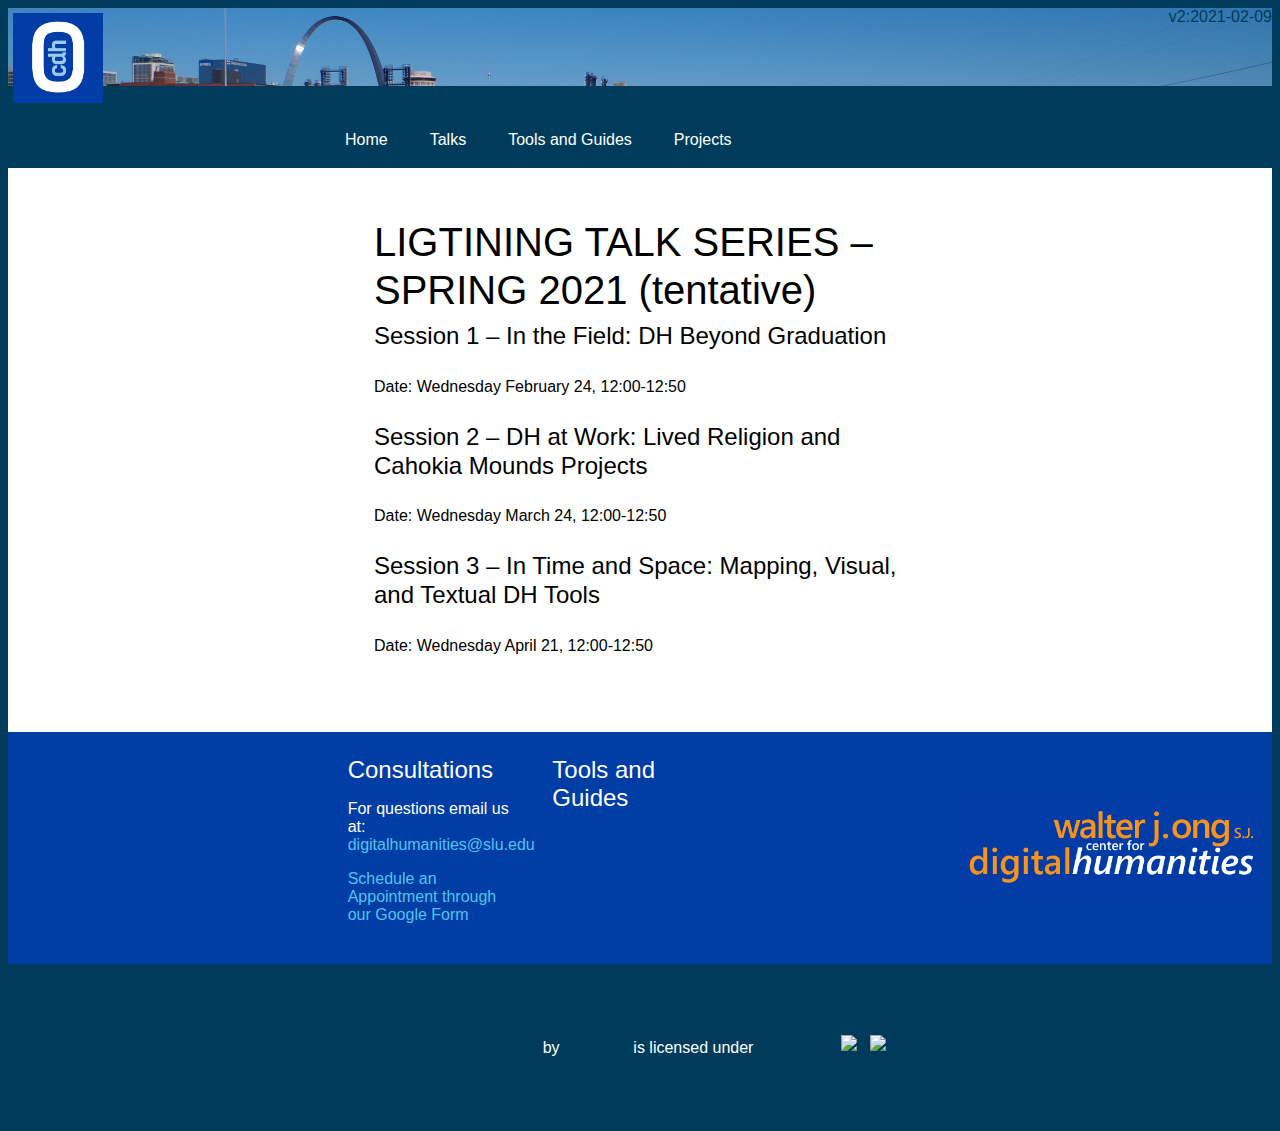
==== talks.html @ ea3194bf "tweaks" ====
<!DOCTYPE html>
<html lang="en">

<head>

<meta charset="UTF-8">
<title>Walter J. Ong Center for Digital Humanities</title>

<!-- favicon -->
<link rel="shortcut icon" href="images/favicon/favicon-32.png">

<!--stylesheet -->
<link rel="stylesheet" href="cdhstyle.css">

</head>


<body>
<div class="colophon">
  <a href="https://www.slu.edu/arts-and-sciences/ong-center/index.php" target="_blank"><img src="images/OCDH_v2.jpg" alt="CDH Logo" height="100"></a>
  <span style="float:right;">v2:2021-02-09</span></div>

<div class="nav"></div>

<div class="searchbar">
<ul>
    <li><a href="index.html">Home</a></li>
    <li><a href="talks.html">Talks</a></li>
    <li><a href="tools.html">Tools and Guides</a></li>
    </li>
    <li class="dropdown">
        <a href="javascript:void(0)" class="dropbtn">Projects</a>
        <div class="dropdown-content">
          <a href="WSTD3800_2021_Spring.html">WSTD3800-01/POLS 3880-01</a>
          <a href= "https://www.slu.edu/arts-and-sciences/ong-center/digital-projects.php" target="_blank">Ong Center</a>
          <a href="#">Link 3</a>
        </div>
    </li>
</ul>
</div>

<div class="main-content">

<h1>LIGTINING TALK SERIES – SPRING 2021 (tentative)</h1>

<h3>Session 1 – In the Field: DH Beyond Graduation</h3> 

<p>
<!--     Speakers: Bryan Wiston and Meg Smith 
 -->    Date: Wednesday February 24, 12:00-12:50 
</p>


<h3>Session 2 – DH at Work: Lived Religion and Cahokia Mounds Projects</h3>

<p>
<!--     Speakers: Elizabeth Eikmann and Justin Vilbig 
 -->    Date: Wednesday March 24, 12:00-12:50 
</p>

<h3>Session 3 – In Time and Space: Mapping, Visual, and Textual DH Tools</h3> 

<p>
<!--     Speakers: Kendyl Schmidt, Tristan Johnson, and William Potter 
 -->    Date: Wednesday April 21, 12:00-12:50 
</p>


</div>

<div class="sidebarleft"></div>
<div class="sidebarright"></div>

<footer> 
</footer>

<div class="footer-logo"></div>


<div class="footertext"> 

  <div>
  <h3>Consultations</h3>
  <p>For questions email us at: <a href="mailto:digitalhumanities@slu.edu">digitalhumanities@slu.edu</a></p>
  <p><a href="https://www.slu.edu/arts-and-sciences/ong-center/book-appointment.php">Schedule an Appointment through our Google Form</a></p>
  </div>

  <div> <h3> Tools and Guides</h3></div>

</div>

<div class="lowerfooter">
  
    <p><p xmlns:dct="http://purl.org/dc/terms/" xmlns:cc="http://creativecommons.org/ns#" class="license-text"><a rel="cc:attributionURL" property="dct:title" href="https://www.slu.edu/arts-and-sciences/ong-center/index.php">OngCDH Information</a> by <a rel="cc:attributionURL dct:creator" property="cc:attributionName" href="https://orcid.org/0000-0002-9225-4934">OngCDH</a> is licensed under <a rel="license" href="https://creativecommons.org/licenses/by/4.0">CC BY 4.0<img style="height:22px!important;margin-left:3px;vertical-align:text-bottom;" src="https://mirrors.creativecommons.org/presskit/icons/cc.svg?ref=chooser-v1" /><img style="height:22px!important;margin-left:3px;vertical-align:text-bottom;" src="https://mirrors.creativecommons.org/presskit/icons/by.svg?ref=chooser-v1" /></a></p></p>

</div>



</body>

</html>
---- cdhstyle.css ----
/*Style for our Digital Humanities Pages */

/* General styling for whole page */
* {
  box-sizing: border-box;
}

body {
	background-color:#003B5C;
	text-align:left;
	font-family:helvetica;
	display: grid;
	grid-template-columns: 1fr 2fr 1fr;
}

h1, h2, h3, h4, h5, h6 {
	margin-top: 0;
	margin-bottom: .5rem;
	font-weight: 500;
	line-height: 1.2;
}

h1 {
	font-size: 2.5rem;
}

h2 {
	font-size: 2rem;
}

h3 {
	font-size: 1.5rem;
}

li {
	padding: 5px;
}

img {
	padding: 5px;
}

/* hyperlinks */

a:link, a:visited, a:hover, a:active {
	background-color: transparent;
}

a:link {
	color: #003B5C;
	text-decoration: none;
  }

a:visited {
	color: #53C3EE;
	text-decoration: none;
  }

a:hover {
	color: #ED8D00;
	text-decoration: underline;
  }

a:active {
	color: #FFC72C;
	text-decoration: underline;
  }

/* Sections. Note that content must be assigned to a column and a row in the grid*/

.colophon {
	grid-row: 1;
	grid-column: 1/4;
	color: #003B5C;
	text-align: left;
	background-image: url(images/skyline.jpg);
	max-height: 200px;
	background-repeat: no-repeat;
	background-size: 100% auto;	
	background-color: #003B5C;
	background-origin: content-box;
}

.banner-text {
	grid-row: 1;
	grid-column: 2/4;
	text-align:right; 
	font-size: 300%;
	font-style: italic;
	padding:20px;
	color: #001c4d;
}


/*Navigation Bar*/

.nav {
	grid-row:2;
	grid-column:1/4;
	background-color:transparent;
/*	background-color: #003B5C;
*/}

.searchbar {
	grid-row: 2;
	text-align: center;
	grid-column: 2;
	color: white;
	background-color:transparent;
/*	background-color: #003B5C;*/
}

/*Code here has been copy and pasted from ---  https://www.w3schools.com/Css/css_navbar_horizontal.asp */

.searchbar ul {
  list-style-type: none;
  margin: 0;
  padding: 0;
  overflow: hidden;
}

.searchbar li {
  float: left;
}

.searchbar li a, .dropbtn {
  display: inline-block;
  color: white;
  text-align: center;
  padding: 14px 16px;
  text-decoration: none;
}

.searchbar li a:hover, .dropdown:hover .dropbtn {
  background-color: #003DA5;
}

.searchbar li.dropdown {
  display: inline-block;
}

.searchbar .dropdown-content {
  display: none;
  position: absolute;
  background-color: #f9f9f9;
  min-width: 160px;
  box-shadow: 0px 8px 16px 0px rgba(0,0,0,0.2);
  z-index: 1;
}

.searchbar .dropdown-content a {
  color: black;
  padding: 12px 16px;
  text-decoration: none;
  display: block;
  text-align: left;
}

.searchbar .dropdown-content a:hover {background-color: #f1f1f1;}

.searchbar .dropdown:hover .dropdown-content {
  display: block;
}

/* Bannner */

.banner {
	grid-row:2;
	grid-column:2;
	grid-row: 3;
	grid-column: 1/4;
	display: flex;
	justify-content: center;
	align-items: center;
	background-image: url("images/ongslu.png");
	background-repeat: no-repeat;
	background-size: cover;	
	height: 400px;
	background-color: #003B5C;
}


/* Main content */

.main-content, .sidebarleft, .sidebarright {
	background: white;
}


/* Main content */

.main-content, .sidebarleft, .sidebarright {
	background: white;
}


.main-content {
	grid-row:4;
	grid-column:2;
	padding: 50px;
	line-height: 2.5;

}

@media (max-width: 600px){
	.main-content {
		grid-column:1/4;
        padding: 10px;
        z-index: 1;
    	}
}


.coursename {
	text-align:center;
	padding:20px;
}

.date {
	text-align:right;
	font-size:150%;
}



/*Sidebars */

.sidebarleft {
	grid-column: 1;
	grid-row: 4/5;
}


.sidebarright {
	grid-column: 3;
	grid-row: 4/5;
}

.footer, .footertext {
	color: #FFFFFF
}

footer {
	grid-row:5;
	grid-column:1/4;
	background:#003DA5;
	text-align: center;
	color: #FFFFFF;
	padding: 50px;
}

footer a:link, a:visited, a:hover {
	background-color: transparent;
}

footer a:link {
	color: #53C3EE;
	text-decoration: none;
  }

footer a:visited {
	color: #f7931e;
	text-decoration: none;
  }

footer a:hover {
	color: #f7931e;
	text-decoration: underline;
  }



.footertext {
	padding: 3.75%;
	display: grid;
	grid-row:5;
	grid-column:2;
	grid-template-columns: 30% 30% 30%;
	grid-column-gap: 5%;
	grid-row-gap: 50px;
   }

.footer-logo {
	grid-row:5;
	grid-column:3;
	background-image: url("images/logo_v3.png");
	background-repeat: no-repeat;
	background-size: contain;
	background-position: center;	
}

.footertext a:link, a:visited, a:hover {
	background-color: transparent;
}

.footertext a:link {
	color: #53C3EE;
	text-decoration: none;
  }

.footertext a:visited {
	color: #f7931e;
	text-decoration: none;
  }

.footertext a:hover {
	color: #f7931e;
	text-decoration: underline;
  }

.lowerfooter {
	grid-row:6;
	grid-column:2;
	background:#003B5C;
	text-align: center;
	color: #FFFFFF;
	padding: 50px;
}
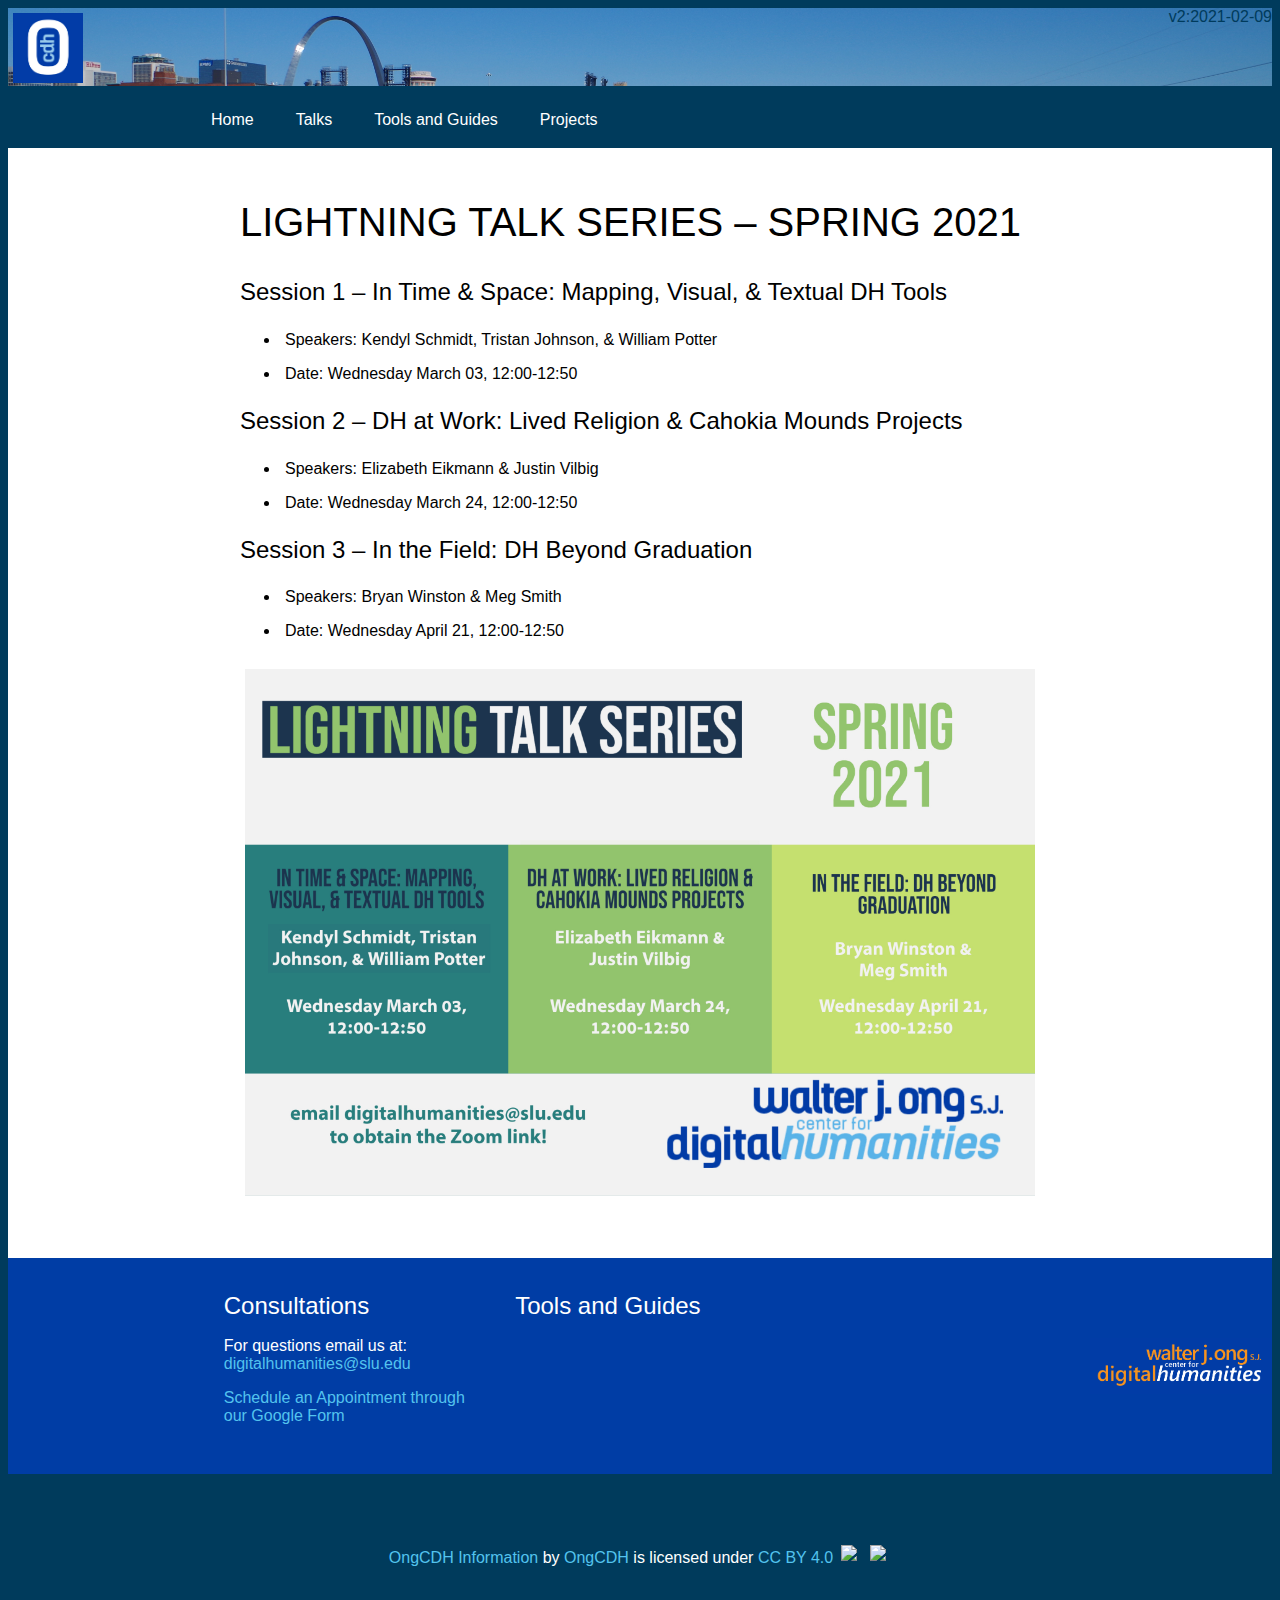
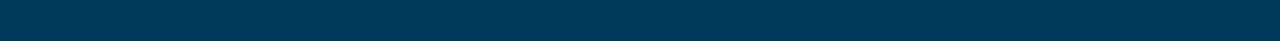
==== commit ef2d1165: "revisoin" ====
--- a/talks.html
+++ b/talks.html
@@ -17,7 +17,7 @@
 
 <body>
 <div class="colophon">
-  <a href="https://www.slu.edu/arts-and-sciences/ong-center/index.php" target="_blank"><img src="images/OCDH_v2.jpg" alt="CDH Logo" height="100"></a>
+  <a href="https://www.slu.edu/arts-and-sciences/ong-center/index.php" target="_blank"><img src="images/OCDH_v2.jpg" alt="CDH Logo" height="80"></a>
   <span style="float:right;">v2:2021-02-09</span></div>
 
 <div class="nav"></div>
@@ -41,30 +41,34 @@
 
 <div class="main-content">
 
-<h1>LIGTINING TALK SERIES – SPRING 2021 (tentative)</h1>
+<h1>LIGHTNING TALK SERIES – SPRING 2021</h1>
 
-<h3>Session 1 – In the Field: DH Beyond Graduation</h3> 
+<br>
 
-<p>
-<!--     Speakers: Bryan Wiston and Meg Smith 
- -->    Date: Wednesday February 24, 12:00-12:50 
-</p>
+<h3>Session 1 – In Time & Space: Mapping, Visual, & Textual DH Tools</h3> 
 
 
-<h3>Session 2 – DH at Work: Lived Religion and Cahokia Mounds Projects</h3>
+  <ul>
+  <li>Speakers: Kendyl Schmidt, Tristan Johnson, & William Potter </li>
+  <li>Date: Wednesday March 03, 12:00-12:50</li>
+</ul>
+ 
 
-<p>
-<!--     Speakers: Elizabeth Eikmann and Justin Vilbig 
- -->    Date: Wednesday March 24, 12:00-12:50 
-</p>
+<h3>Session 2 – DH at Work: Lived Religion & Cahokia Mounds Projects</h3>
 
-<h3>Session 3 – In Time and Space: Mapping, Visual, and Textual DH Tools</h3> 
+<ul>
+  <li>Speakers: Elizabeth Eikmann & Justin Vilbig </li>
+  <li>Date: Wednesday March 24, 12:00-12:50</li>
+</ul>
 
-<p>
-<!--     Speakers: Kendyl Schmidt, Tristan Johnson, and William Potter 
- -->    Date: Wednesday April 21, 12:00-12:50 
-</p>
+<h3>Session 3 – In the Field: DH Beyond Graduation</h3> 
 
+<ul>
+  <li>Speakers: Bryan Winston & Meg Smith </li>
+  <li>Date: Wednesday April 21, 12:00-12:50</li>
+</ul>
+
+<a href="images/LTS_Poster-Spring_21.pdf" target="_blank"><img src="images/LTS_Poster-Spring_21.jpg" alt="LTS_Poster" style="width:800px;"></a>
 
 </div>
 
--- a/cdhstyle.css
+++ b/cdhstyle.css
@@ -10,7 +10,7 @@
 	text-align:left;
 	font-family:helvetica;
 	display: grid;
-	grid-template-columns: 1fr 2fr 1fr;
+	grid-template-columns: 1fr 4fr 1fr;
 }
 
 h1, h2, h3, h4, h5, h6 {
@@ -40,6 +40,9 @@
 	padding: 5px;
 }
 
+.paragraph-image {
+	float: right;
+}
 /* hyperlinks */
 
 a:link, a:visited, a:hover, a:active {
@@ -81,16 +84,6 @@
 	background-origin: content-box;
 }
 
-.banner-text {
-	grid-row: 1;
-	grid-column: 2/4;
-	text-align:right; 
-	font-size: 300%;
-	font-style: italic;
-	padding:20px;
-	color: #001c4d;
-}
-
 
 /*Navigation Bar*/
 
@@ -165,8 +158,6 @@
 /* Bannner */
 
 .banner {
-	grid-row:2;
-	grid-column:2;
 	grid-row: 3;
 	grid-column: 1/4;
 	display: flex;
@@ -175,11 +166,19 @@
 	background-image: url("images/ongslu.png");
 	background-repeat: no-repeat;
 	background-size: cover;	
-	height: 400px;
+	height: 300px;
 	background-color: #003B5C;
 }
 
-
+.banner-text {
+	grid-row: 3;
+	grid-column: 2/4;
+	text-align:right; 
+	font-size: 300%;
+	font-style: italic;
+	padding:20px;
+	color: white;
+}
 /* Main content */
 
 .main-content, .sidebarleft, .sidebarright {
@@ -198,7 +197,7 @@
 	grid-row:4;
 	grid-column:2;
 	padding: 50px;
-	line-height: 2.5;
+	line-height: 1.5;
 
 }
 
@@ -248,27 +247,6 @@
 	color: #FFFFFF;
 	padding: 50px;
 }
-
-footer a:link, a:visited, a:hover {
-	background-color: transparent;
-}
-
-footer a:link {
-	color: #53C3EE;
-	text-decoration: none;
-  }
-
-footer a:visited {
-	color: #f7931e;
-	text-decoration: none;
-  }
-
-footer a:hover {
-	color: #f7931e;
-	text-decoration: underline;
-  }
-
-
 
 .footertext {
 	padding: 3.75%;
@@ -289,7 +267,7 @@
 	background-position: center;	
 }
 
-.footertext a:link, a:visited, a:hover {
+.footertext, .lowerfooter a:link, a:visited, a:hover {
 	background-color: transparent;
 }
 
@@ -317,3 +295,21 @@
 	padding: 50px;
 }
 
+.lowerfooter a:link, a:visited, a:hover {
+	background-color: transparent;
+}
+
+.lowerfooter a:link {
+	color: #53C3EE;
+	text-decoration: none;
+  }
+
+.lowerfooter a:visited {
+	color: #f7931e;
+	text-decoration: none;
+  }
+
+.lowerfooter a:hover {
+	color: #f7931e;
+	text-decoration: underline;
+  }
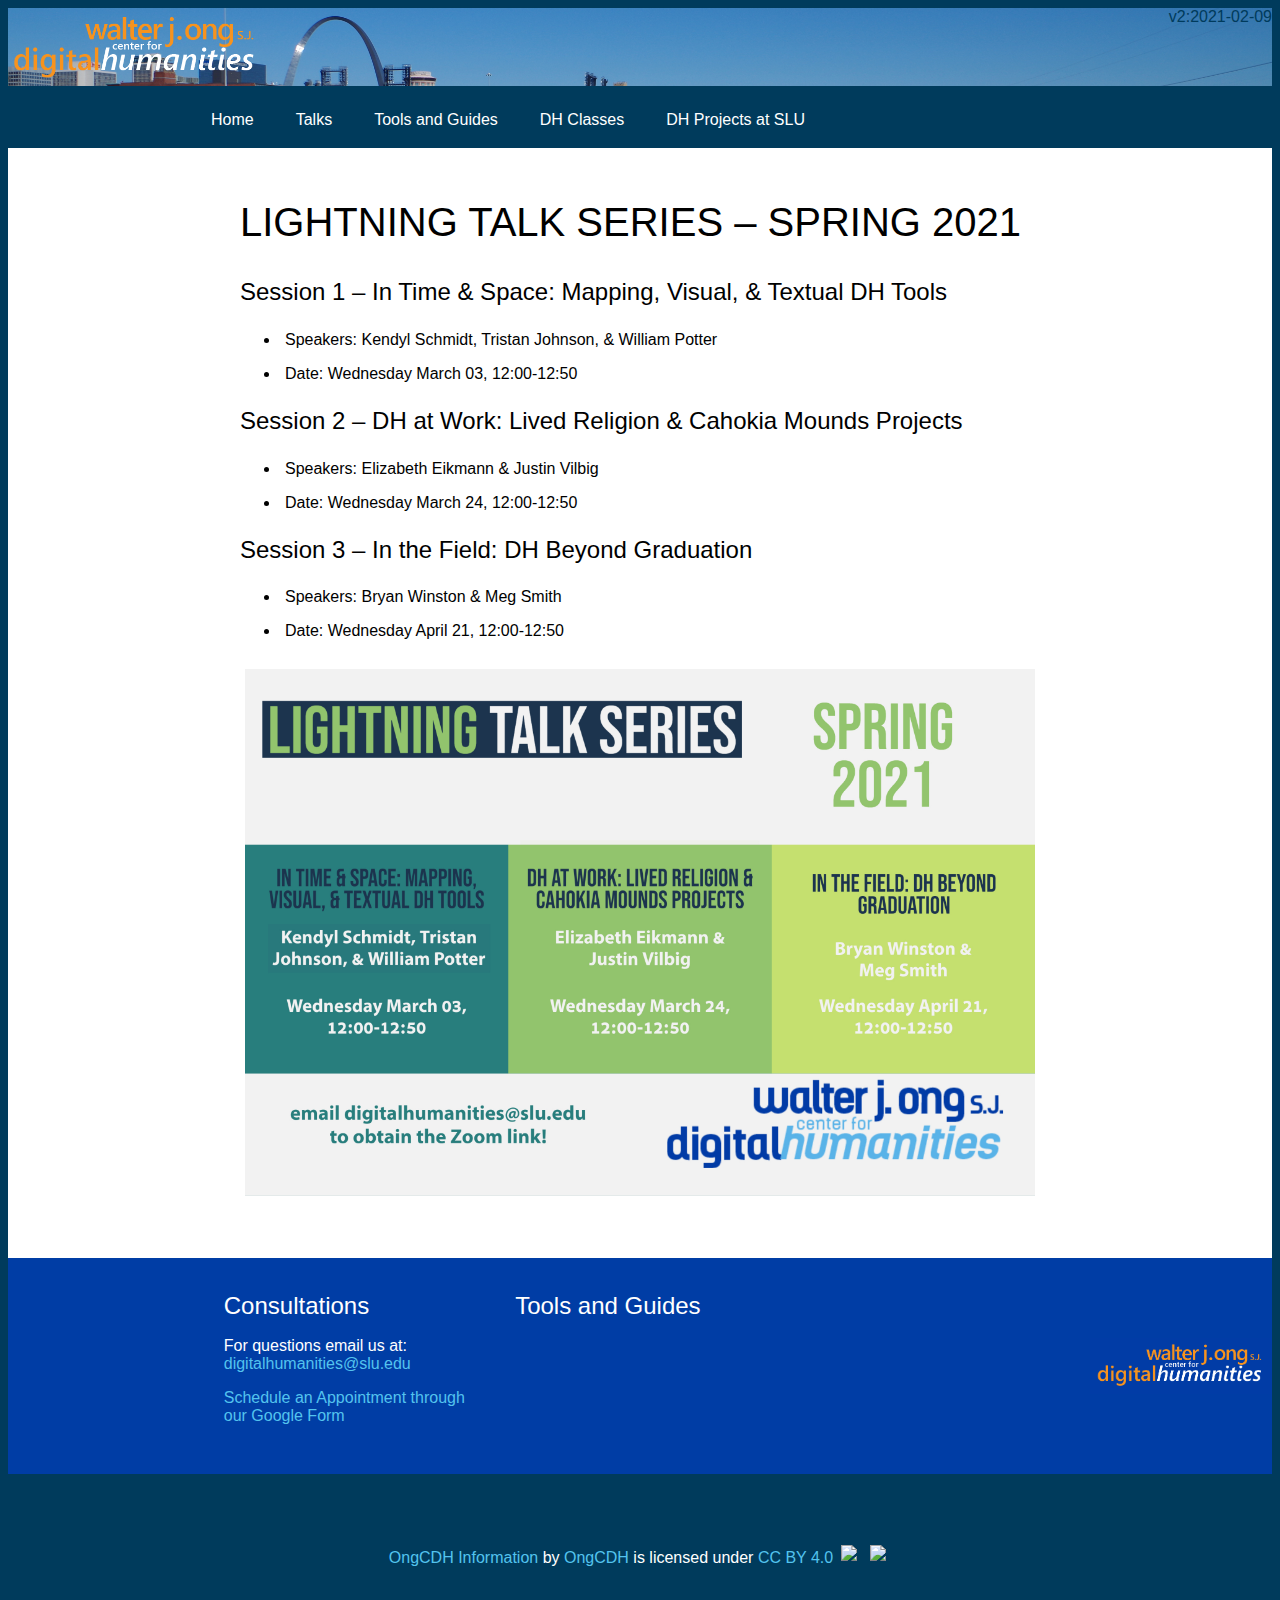
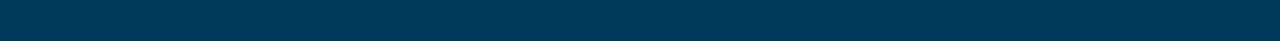
==== commit 513e5981: "revision" ====
--- a/talks.html
+++ b/talks.html
@@ -12,36 +12,40 @@
 <!--stylesheet -->
 <link rel="stylesheet" href="cdhstyle.css">
 
+<div class="accessibility">
+  <a class="skip-main" href="#main">Skip to main content</a>
+</div>
 </head>
 
 
 <body>
 <div class="colophon">
-  <a href="https://www.slu.edu/arts-and-sciences/ong-center/index.php" target="_blank"><img src="images/OCDH_v2.jpg" alt="CDH Logo" height="80"></a>
+  <a href="https://www.slu.edu/arts-and-sciences/ong-center/index.php" target="_blank"><img src="images/logo_v4.png" alt="CDH Logo" height="80"></a>
   <span style="float:right;">v2:2021-02-09</span></div>
 
 <div class="nav"></div>
 
 <div class="searchbar">
-<ul>
+  <ul>
     <li><a href="index.html">Home</a></li>
     <li><a href="talks.html">Talks</a></li>
     <li><a href="tools.html">Tools and Guides</a></li>
     </li>
-    <li class="dropdown">
-        <a href="javascript:void(0)" class="dropbtn">Projects</a>
+	<li class="dropdown">
+        <a href="javascript:void(0)" class="dropbtn">DH Classes</a>
         <div class="dropdown-content">
           <a href="WSTD3800_2021_Spring.html">WSTD3800-01/POLS 3880-01</a>
-          <a href= "https://www.slu.edu/arts-and-sciences/ong-center/digital-projects.php" target="_blank">Ong Center</a>
+          <a href= "" target="_blank">Ong Center</a>
           <a href="#">Link 3</a>
         </div>
     </li>
+    <li> <a href="DHatSLU.html">DH Projects at SLU</a></li>
 </ul>
 </div>
 
 <div class="main-content">
 
-<h1>LIGHTNING TALK SERIES – SPRING 2021</h1>
+<h1 id= "main">LIGHTNING TALK SERIES – SPRING 2021</h1>
 
 <br>
 
--- a/cdhstyle.css
+++ b/cdhstyle.css
@@ -85,6 +85,33 @@
 }
 
 
+a.skip-main {
+    left:-999px;
+    position:absolute;
+    top:auto;
+    width:1px;
+    height:1px;
+    overflow:hidden;
+    z-index:-999;
+}
+a.skip-main:focus, a.skip-main:active {
+    color: #fff;
+    background-color:#003B5C;
+    left: auto;
+    top: auto;
+    width: 30%;
+    height: auto;
+    overflow:auto;
+    margin: 10px 35%;
+    padding:5px;
+    border-radius: 15px;
+    border:4px solid #ED8D00;
+    text-align:center;
+    font-size:1.2em;
+    z-index:999;
+}
+
+
 /*Navigation Bar*/
 
 .nav {
